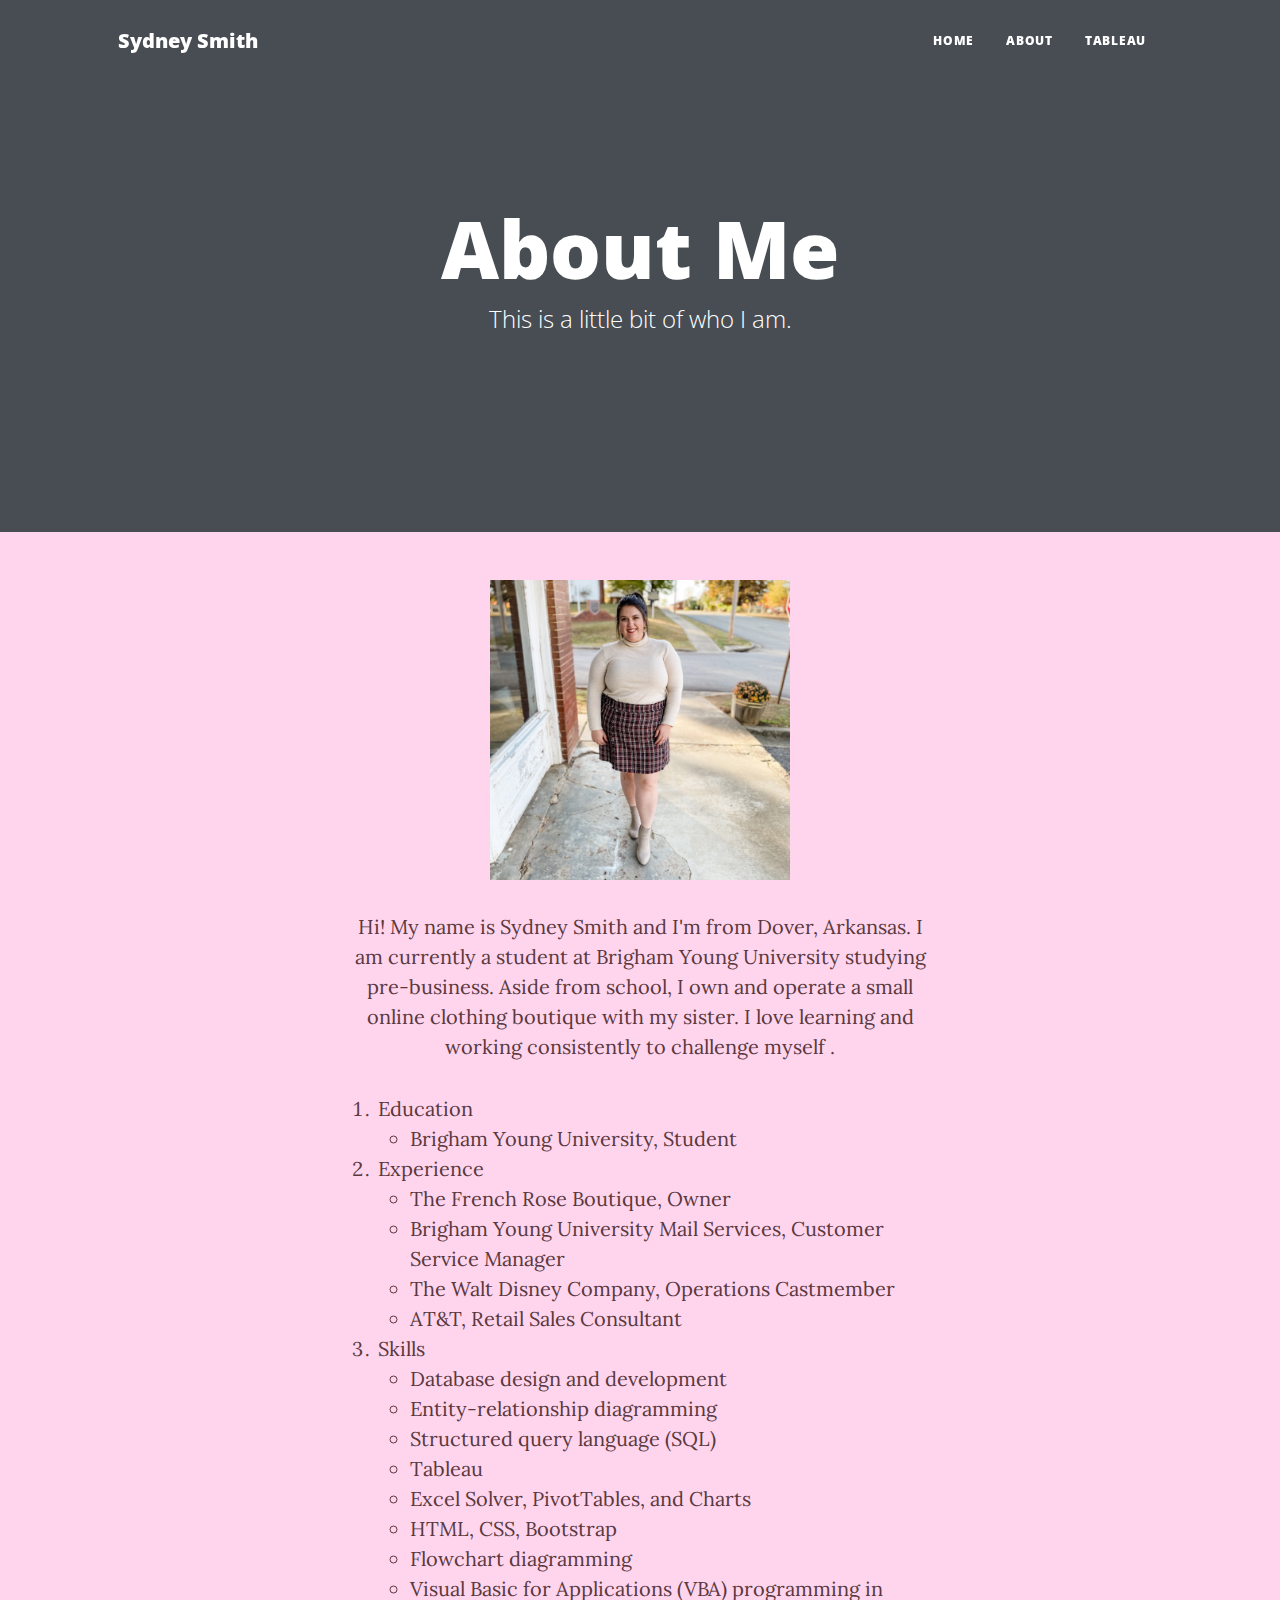
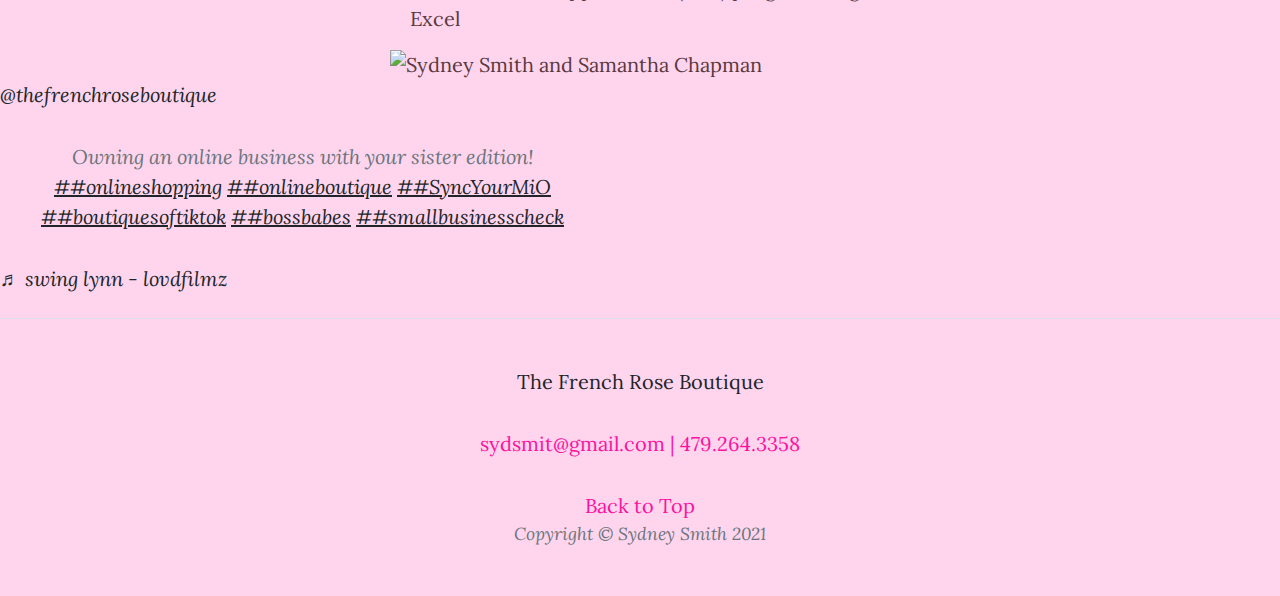
==== about.html @ 33860172 "Add files via upload" ====
<!--Sydney Smith 12/17/21-->
<!DOCTYPE html>
<html lang="en">
    <head>
        <meta charset="utf-8" />
        <meta name="viewport" content="width=device-width, initial-scale=1, shrink-to-fit=no" />
        <meta name="description" content="" />
        <meta name="author" content="" />
        <title>Sydney Smith - About Me</title>
        <link rel="icon" type="image/x-icon" href="assets/favicon.ico" />
        <!-- Font Awesome icons (free version)-->
        <script src="https://use.fontawesome.com/releases/v5.15.4/js/all.js" crossorigin="anonymous"></script>
        <!-- Google fonts-->
        <link href="https://fonts.googleapis.com/css?family=Lora:400,700,400italic,700italic" rel="stylesheet" type="text/css" />
        <link href="https://fonts.googleapis.com/css?family=Open+Sans:300italic,400italic,600italic,700italic,800italic,400,300,600,700,800" rel="stylesheet" type="text/css" />
        <!-- Core theme CSS (includes Bootstrap)-->
        <link href="../styles/styles.css" rel="stylesheet" type="text/css"/>
        <link href="../styles/mystyles.css" rel="stylesheet" type="text/css"/>
    </head>
    <body>
        <!-- Navigation-->
        <nav class="navbar navbar-expand-lg navbar-light" id="mainNav">
            <div class="container px-4 px-lg-5">
                <a class="navbar-brand" href="../index.html" id="top">Sydney Smith</a>
                <button class="navbar-toggler" type="button" data-bs-toggle="collapse" data-bs-target="#navbarResponsive" aria-controls="navbarResponsive" aria-expanded="false" aria-label="Toggle navigation">
                    Menu
                    <i class="fas fa-bars"></i>
                </button>
                <div class="collapse navbar-collapse" id="navbarResponsive">
                    <ul class="navbar-nav ms-auto py-4 py-lg-0">
                        <li class="nav-item"><a class="nav-link px-lg-3 py-3 py-lg-4" href="../index.html">Home</a></li>
                        <li class="nav-item"><a class="nav-link px-lg-3 py-3 py-lg-4" href="about.html">About</a></li>
                        <li class="nav-item"><a class="nav-link px-lg-3 py-3 py-lg-4" href="tableau.html">Tableau</a></li>
                        <!--<li class="nav-item"><a class="nav-link px-lg-3 py-3 py-lg-4" href="contact.html">Contact</a></li>-->
                    </ul>
                </div>
            </div>
        </nav>
        <!-- Page Header-->
        <header class="masthead" style="background-image: url(https://i2.wp.com/files.123freevectors.com/wp-content/original/122667-light-pink-watercolour-background-image.jpg?w=800&q=95)">
            <div class="container position-relative px-4 px-lg-5">
                <div class="row gx-4 gx-lg-5 justify-content-center">
                    <div class="col-md-10 col-lg-8 col-xl-7">
                        <div class="page-heading">
                            <h1>About Me</h1>
                            <span class="subheading">This is a little bit of who I am.</span>
                        </div>
                    </div>
                </div>
            </div>
        </header>
        <!-- Main Content-->
        <main class="mb-4">
            <div class="container px-4 px-lg-5">
                <div class="row gx-4 gx-lg-5 justify-content-center">
                    <div class="col-md-10 col-lg-8 col-xl-7">
                        <img src="../images/sydneyfullbody.jpg" width="300" alt="Sydney Smith Full Body Portrait" class="img">
                        <p>Hi! My name is Sydney Smith and I'm from Dover, Arkansas. I am currently a student at Brigham Young University studying pre-business. Aside from school, I own and operate a small online clothing boutique with my sister. I love learning and working consistently to challenge myself .</p>
                        <ol>
                            <li>
                                Education
                                <ul>
                                    <li>Brigham Young University, Student</li>
                                </ul>
                            </li>
                            <li>
                                Experience
                                <ul>
                                    <li>The French Rose Boutique, Owner</li>
                                    <li>Brigham Young University Mail Services, Customer Service Manager</li>
                                    <li>The Walt Disney Company, Operations Castmember</li>
                                    <li>AT&T, Retail Sales Consultant</li>
                                </ul>
                            </li>
                            <li>
                                Skills
                                <ul>
                                    <li>Database design and development</li>
                                    <li>Entity-relationship diagramming</li>
                                    <li>Structured query language (SQL)</li>
                                    <li>Tableau</li>
                                    <li>Excel Solver, PivotTables, and Charts</li>
                                    <li>HTML, CSS, Bootstrap</li>
                                    <li>Flowchart diagramming</li>
                                    <li>Visual Basic for Applications (VBA) programming in Excel</li>
                                </ul>
                            </li>
                        </ol>
                    </div>
                </div>
            </div>
            <img src="../images/sydandsam.jpg" width="500" alt="Sydney Smith and Samantha Chapman" class="img">
            <blockquote class="tiktok-embed" cite="https://www.tiktok.com/@thefrenchroseboutique/video/6995539212242029829" data-video-id="6995539212242029829" style="max-width: 605px;min-width: 325px;" > <section> <a target="_blank" title="@thefrenchroseboutique" href="https://www.tiktok.com/@thefrenchroseboutique">@thefrenchroseboutique</a> <p>Owning an online business with your sister edition! <a title="onlineshopping" target="_blank" href="https://www.tiktok.com/tag/onlineshopping">##onlineshopping</a> <a title="onlineboutique" target="_blank" href="https://www.tiktok.com/tag/onlineboutique">##onlineboutique</a> <a title="syncyourmio" target="_blank" href="https://www.tiktok.com/tag/syncyourmio">##SyncYourMiO</a> <a title="boutiquesoftiktok" target="_blank" href="https://www.tiktok.com/tag/boutiquesoftiktok">##boutiquesoftiktok</a> <a title="bossbabes" target="_blank" href="https://www.tiktok.com/tag/bossbabes">##bossbabes</a> <a title="smallbusinesscheck" target="_blank" href="https://www.tiktok.com/tag/smallbusinesscheck">##smallbusinesscheck</a></p> <a target="_blank" title="♬ swing lynn - lovdfilmz" href="https://www.tiktok.com/music/swing-lynn-6805307191386557190">♬ swing lynn - lovdfilmz</a> </section> </blockquote> <script async src="https://www.tiktok.com/embed.js"></script>
           
        </main>
        <!-- Footer-->
        <footer class="border-top">
            <div class="container px-4 px-lg-5">
                <div class="row gx-4 gx-lg-5 justify-content-center">
                    <div class="col-md-10 col-lg-8 col-xl-7">
  
                        <div class="externalLink">
                            <a href="https://thefrenchroseboutique.com/"  target="_blank">The French Rose Boutique</a>
                            <p>sydsmit@gmail.com | 479.264.3358</p>
                            <a href="#top" class="top">Back to Top</a>
                        </div>
                        <div class="small text-center text-muted fst-italic">Copyright &copy; Sydney Smith 2021</div>
                    </div>
                </div>
            </div>
        </footer>
        <!-- Bootstrap core JS-->
        <script src="https://cdn.jsdelivr.net/npm/bootstrap@5.1.3/dist/js/bootstrap.bundle.min.js"></script>
        <!-- Core theme JS-->
        <script src="js/scripts.js"></script>
    </body>
</html>
---- styles/mystyles.css ----
img {
    display: block;
    margin-left: auto;
    margin-right: auto;
    justify-content: center;
}
body {
    background-color: rgb(255, 213, 238);
    color: #5A393E;
}

.externalLink {
    text-align: center;
    justify-content: center;
}

p{
    text-align: center;
    justify-content: center;
}
.common {
  
    position: absolute;
}
.leftmenu {
    top: 114px;
    left: 5px;
    width: 100px;
    bottom: 64px;
    z-index: 1;
    padding-top: 15px;
    
}
.top {
    color: rgb(252, 19, 159);
    text-align: center;
    justify-content: center;
}
footer {
    text-align: center;
    justify-content: center;
    color: rgb(252, 19, 159);
}
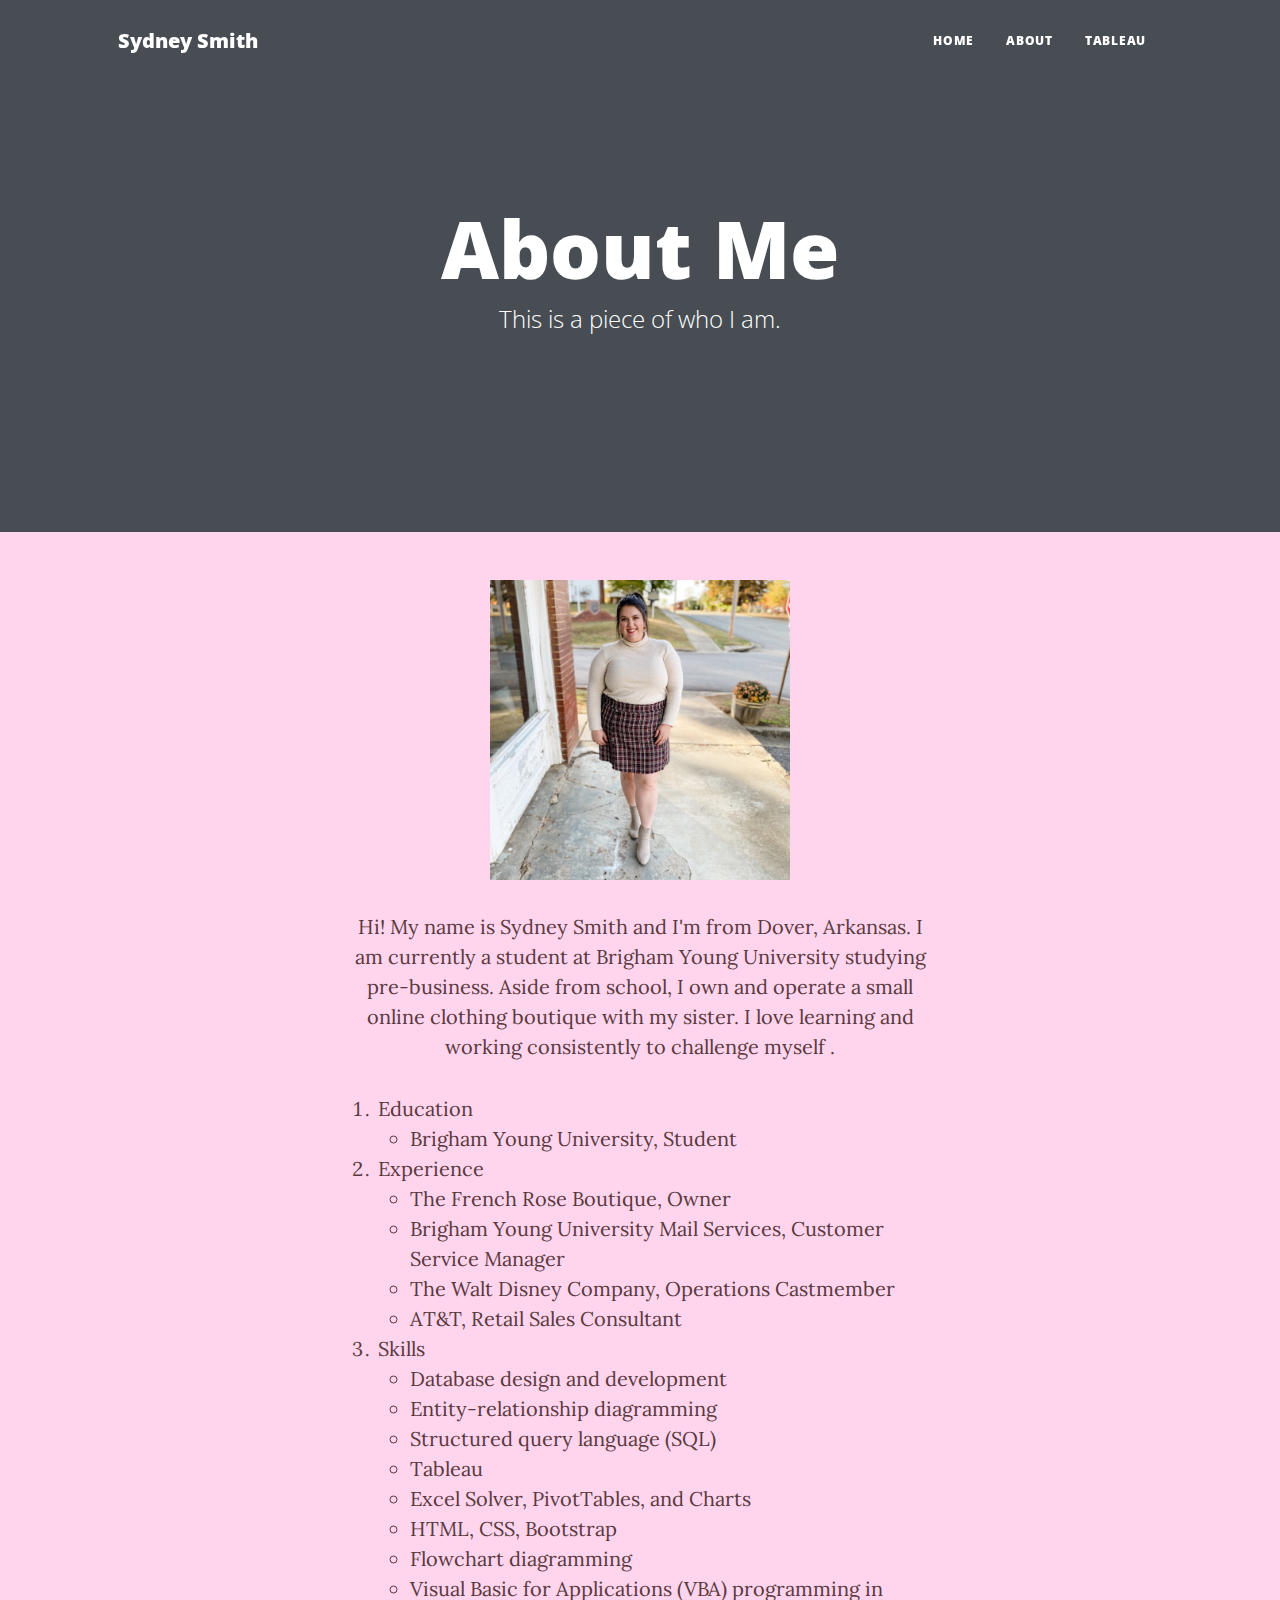
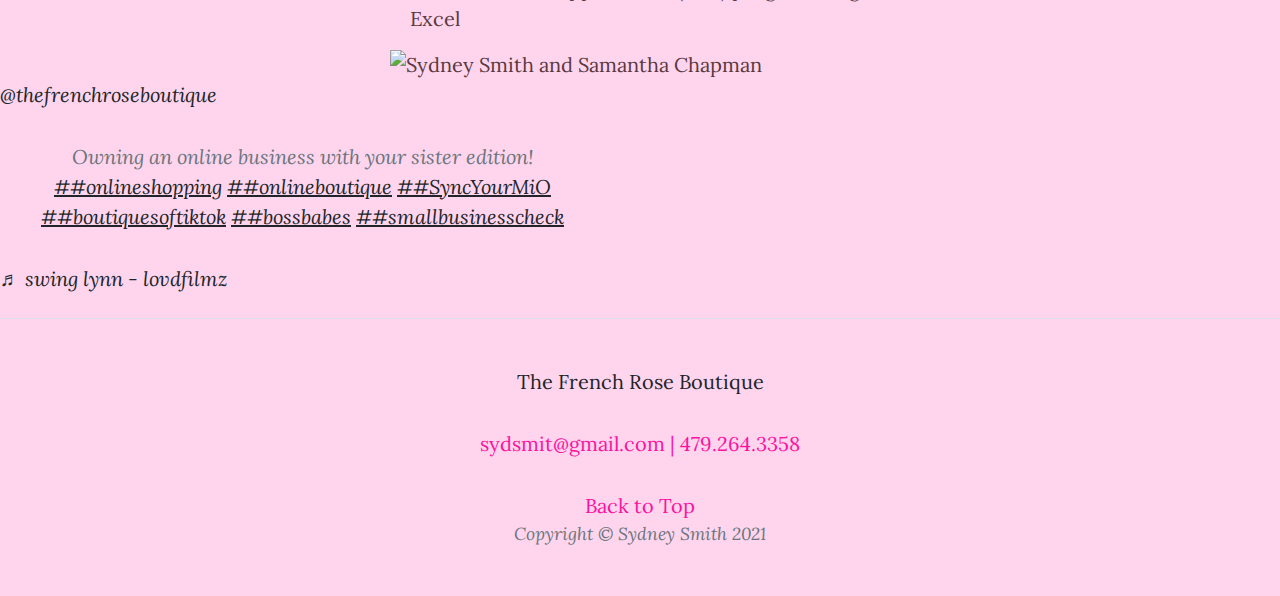
==== commit 1858099a: "Add files via upload" ====
--- a/about.html
+++ b/about.html
@@ -43,7 +43,7 @@
                     <div class="col-md-10 col-lg-8 col-xl-7">
                         <div class="page-heading">
                             <h1>About Me</h1>
-                            <span class="subheading">This is a little bit of who I am.</span>
+                            <span class="subheading">This is a piece of who I am.</span>
                         </div>
                     </div>
                 </div>
